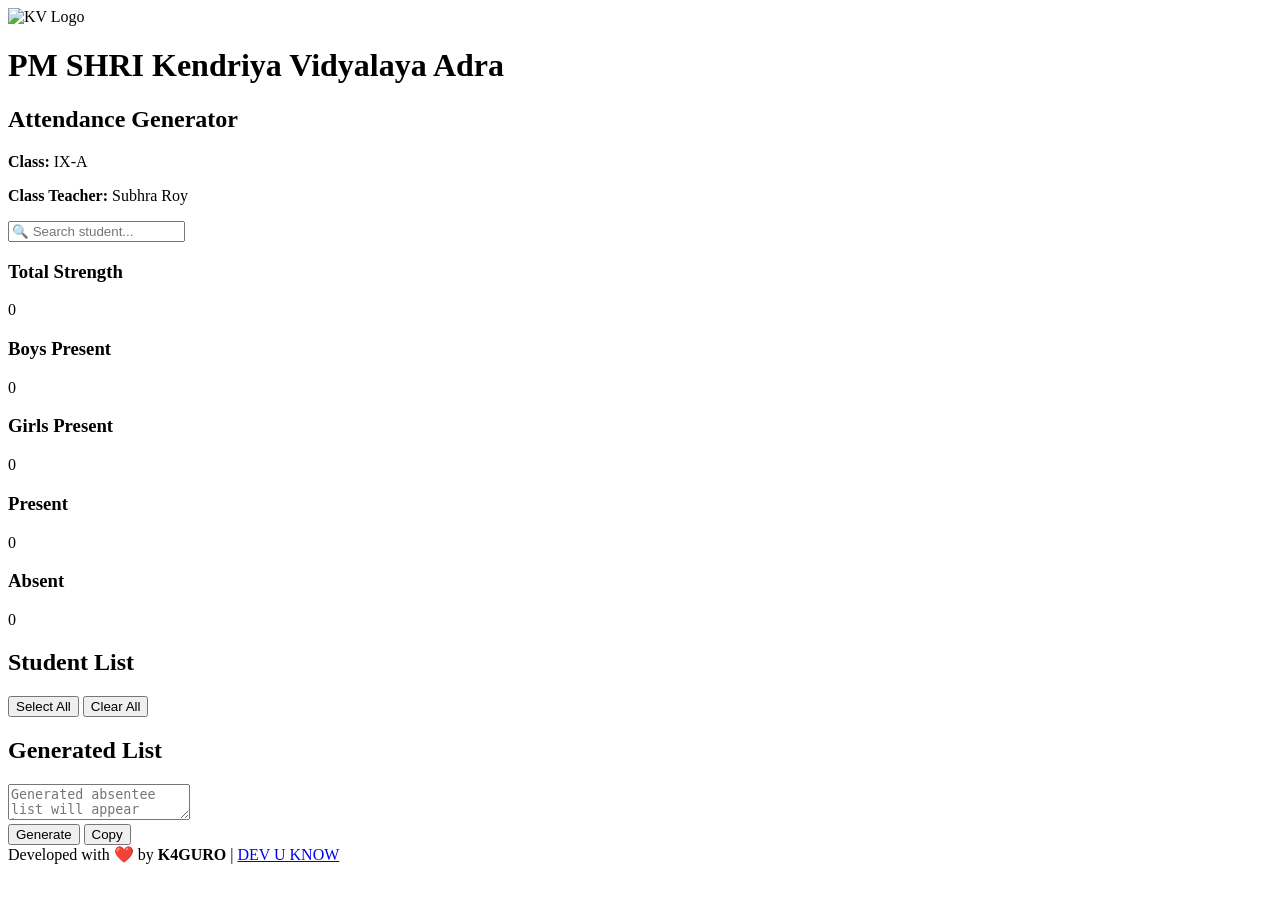
==== 11A/index.html @ 5da1c48c "Create index.html" ====
<!DOCTYPE html>
<html lang="en">

<head>
    <meta charset="UTF-8">
    <meta name="viewport" content="width=device-width, initial-scale=1.0">
    <title>Attendance Generator</title>

    <!-- Google Font -->
    <link href="https://fonts.googleapis.com/css2?family=Poppins:wght@300;400;500;600;700&display=swap"
        rel="stylesheet">

    <!-- CSS -->
    <link rel="stylesheet" href="style.css">
</head>

<body>

    <div class="container">

        <!-- Header -->
        <header>
            <div class="header-top">
                <div class="logo-section">
                    <img src="logo.png" id="schoolLogo" alt="KV Logo">
                    <div>

                        <h1>PM SHRI Kendriya Vidyalaya Adra</h1>

                        <h2>Attendance Generator</h2>

                        <p id="className">
                            <strong>Class:</strong> IX-A
                        </p>

                        <p id="teacherName">
                            <strong>Class Teacher:</strong> Subhra Roy
                        </p>

                        <p id="dateTime"></p>

                    </div>
                </div>
            </div>
        </header>

        <!-- Search -->
        <div class="search-box">
            <input type="text" id="searchInput" placeholder="🔍 Search student...">
        </div>

        <!-- Statistics -->
        <div class="stats">

            <div class="card">
                <h3>Total Strength</h3>
                <span id="totalStudents">0</span>
            </div>

            <div class="card">
                <h3>Boys Present</h3>
                <span id="boysPresent">0</span>
            </div>

            <div class="card">
                <h3>Girls Present</h3>
                <span id="girlsPresent">0</span>
            </div>

            <div class="card">
                <h3>Present</h3>
                <span id="presentCount">0</span>
            </div>

            <div class="card">
                <h3>Absent</h3>
                <span id="absentCount">0</span>
            </div>

        </div>

        <!-- Main Content -->
        <div class="main-content">

            <!-- Student List -->
            <section class="student-panel">

                <div class="panel-header">
                    <h2>Student List</h2>

                    <div class="panel-buttons">
                        <button id="selectAllBtn">Select All</button>
                        <button id="clearAllBtn">Clear All</button>
                    </div>
                </div>

                <div id="studentList" class="student-list">
                    <!-- Students will be added here using JavaScript -->
                </div>

            </section>

            <!-- Result Panel -->
            <section class="result-panel">

                <div class="panel-header">
                    <h2>Generated List</h2>
                </div>

                <textarea id="resultBox" readonly placeholder="Generated absentee list will appear here..."></textarea>

                <div class="result-buttons">
                    <button id="generateBtn">Generate</button>
                    <button id="copyBtn">Copy</button>
                </div>

            </section>

        </div>

    </div>

    <script src="script.js"></script>
    <div id="toast"></div>

    <footer>
        Developed with ❤️ by <strong>K4GURO</strong> | 
        
        <a href="https://k4guro.github.io/WebIntroduction/"
        target="_blank"
        rel="noopener noreferrer">
        DEV U KNOW
        </a>

    </footer>

</body>

</html>
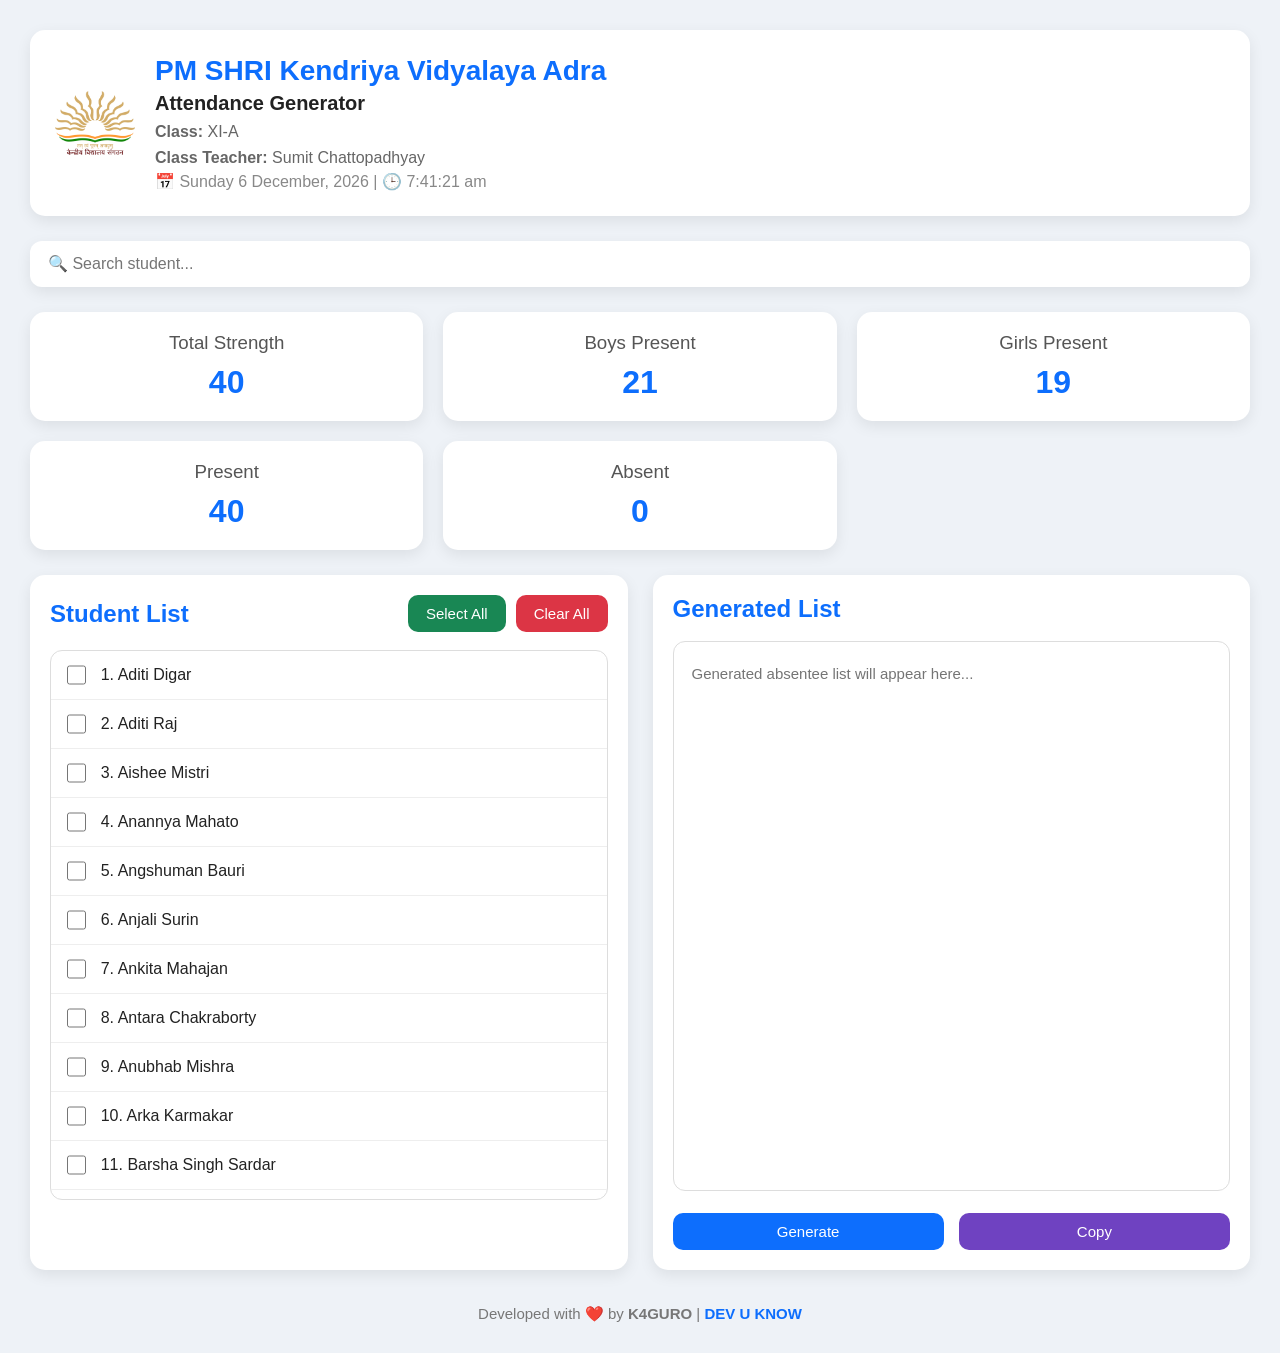
==== commit 8df4cb4d: "Update index.html" ====
--- a/11A/index.html
+++ b/11A/index.html
@@ -30,11 +30,11 @@
                         <h2>Attendance Generator</h2>
 
                         <p id="className">
-                            <strong>Class:</strong> IX-A
+                            <strong>Class:</strong> XI-A
                         </p>
 
                         <p id="teacherName">
-                            <strong>Class Teacher:</strong> Subhra Roy
+                            <strong>Class Teacher:</strong> Sumit Chattopadhyay 
                         </p>
 
                         <p id="dateTime"></p>
--- a/11A/style.css
+++ b/11A/style.css
@@ -0,0 +1,496 @@
+/* ===========================
+   Google Font
+=========================== */
+
+*{
+    margin:0;
+    padding:0;
+    box-sizing:border-box;
+    font-family:'Poppins',sans-serif;
+}
+
+/* ===========================
+   Body
+=========================== */
+
+body{
+    background:#eef2f7;
+    color:#222;
+    min-height:100vh;
+    padding:30px;
+}
+
+/* ===========================
+   Container
+=========================== */
+
+.container{
+    max-width:1400px;
+    margin:auto;
+}
+
+/* ===========================
+   Header
+=========================== */
+
+header{
+
+    background:white;
+
+    padding:25px;
+
+    border-radius:15px;
+
+    box-shadow:0 5px 15px rgba(0,0,0,.08);
+
+    margin-bottom:25px;
+
+}
+
+.header-top{
+
+    display:flex;
+
+    align-items:center;
+
+    justify-content:flex-start;
+
+}
+
+.logo-section{
+
+    display:flex;
+
+    align-items:center;
+
+    gap:20px;
+
+}
+
+#schoolLogo{
+
+    width:80px;
+
+    height:80px;
+
+    object-fit:contain;
+
+}
+
+.logo-section h1{
+
+    color:#0d6efd;
+
+    font-size:28px;
+
+}
+
+.logo-section h2{
+
+    margin-top:5px;
+
+    font-size:20px;
+
+}
+
+#className{
+
+    margin-top:8px;
+
+    color:#666;
+
+    font-weight:500;
+
+}
+
+#teacherName{
+
+    margin-top:8px;
+
+    color:#666;
+
+    font-weight:500;
+
+}
+
+#toast{
+
+    position:fixed;
+
+    bottom:30px;
+
+    right:30px;
+
+    background:#198754;
+
+    color:white;
+
+    padding:15px 25px;
+
+    border-radius:10px;
+
+    font-size:15px;
+
+    opacity:0;
+
+    transform:translateY(20px);
+
+    transition:.35s;
+
+    pointer-events:none;
+
+    box-shadow:0 10px 25px rgba(0,0,0,.2);
+
+}
+
+#toast.show{
+
+    opacity:1;
+
+    transform:translateY(0);
+
+}
+
+#dateTime{
+
+    color:#888;
+
+    margin-top:5px;
+
+}
+
+header h1{
+    font-size:2rem;
+    color:#0d6efd;
+}
+
+header p{
+    margin-top:8px;
+    color:#666;
+}
+
+/* ===========================
+   Search Box
+=========================== */
+
+.search-box{
+    margin-bottom:25px;
+}
+
+.search-box input{
+    width:100%;
+    padding:14px 18px;
+    font-size:16px;
+    border:none;
+    outline:none;
+    border-radius:12px;
+    background:white;
+    box-shadow:0 5px 15px rgba(0,0,0,.08);
+}
+
+/* ===========================
+   Statistics
+=========================== */
+
+.stats{
+    display:grid;
+    grid-template-columns:repeat(3,1fr);
+    gap:20px;
+    margin-bottom:25px;
+}
+
+.card{
+    background:white;
+    padding:20px;
+    border-radius:15px;
+    text-align:center;
+    box-shadow:0 5px 15px rgba(0,0,0,.08);
+}
+
+.card h3{
+    font-weight:500;
+    color:#555;
+    margin-bottom:10px;
+}
+
+.card span{
+    font-size:2rem;
+    font-weight:600;
+    color:#0d6efd;
+}
+
+/* ===========================
+   Main Layout
+=========================== */
+
+.main-content{
+    display:grid;
+    grid-template-columns:1fr 1fr;
+    gap:25px;
+}
+
+/* ===========================
+   Panels
+=========================== */
+
+.student-panel,
+.result-panel{
+    background:white;
+    border-radius:15px;
+    box-shadow:0 5px 15px rgba(0,0,0,.08);
+    padding:20px;
+}
+
+/* ===========================
+   Panel Header
+=========================== */
+
+.panel-header{
+    display:flex;
+    justify-content:space-between;
+    align-items:center;
+    margin-bottom:18px;
+}
+
+.panel-header h2{
+    color:#0d6efd;
+}
+
+.panel-buttons{
+    display:flex;
+    gap:10px;
+}
+
+/* ===========================
+   Buttons
+=========================== */
+
+button{
+    cursor:pointer;
+    border:none;
+    border-radius:10px;
+    padding:10px 18px;
+    font-size:15px;
+    transition:.25s;
+}
+
+button:hover{
+    transform:translateY(-2px);
+}
+
+/* Select All */
+
+#selectAllBtn{
+    background:#198754;
+    color:white;
+}
+
+#selectAllBtn:hover{
+    background:#157347;
+}
+
+/* Clear */
+
+#clearAllBtn{
+    background:#dc3545;
+    color:white;
+}
+
+#clearAllBtn:hover{
+    background:#bb2d3b;
+}
+
+/* Generate */
+
+#generateBtn{
+    background:#0d6efd;
+    color:white;
+}
+
+#generateBtn:hover{
+    background:#0b5ed7;
+}
+
+/* Copy */
+
+#copyBtn{
+    background:#6f42c1;
+    color:white;
+}
+
+#copyBtn:hover{
+    background:#5b35a5;
+}
+
+/* ===========================
+   Student List
+=========================== */
+
+.student-list{
+    max-height:550px;
+    overflow-y:auto;
+    border:1px solid #ddd;
+    border-radius:12px;
+}
+
+/* Scrollbar */
+
+.student-list::-webkit-scrollbar{
+    width:8px;
+}
+
+.student-list::-webkit-scrollbar-thumb{
+    background:#bbb;
+    border-radius:10px;
+}
+
+/* ===========================
+   Absent Student
+=========================== */
+
+.student-item.absent{
+    background:#ffe5e5;
+    border-left:5px solid #dc3545;
+}
+
+.student-item.absent input[type="checkbox"]{
+    accent-color:#dc3545;
+}
+
+.student-item.absent label{
+    color:#b02a37;
+    font-weight:600;
+}
+
+.student-item{
+    display:flex;
+    align-items:center;
+    padding:14px 16px;
+    border-bottom:1px solid #eee;
+    transition:.2s;
+}
+
+.student-item:hover{
+    background:#f7f9fc;
+}
+
+.student-item:last-child{
+    border-bottom:none;
+}
+
+.student-item input{
+    width:20px;
+    height:20px;
+    cursor:pointer;
+    margin-right:15px;
+}
+
+.student-item label{
+    width:100%;
+    cursor:pointer;
+}
+
+/* ===========================
+   Result Box
+=========================== */
+
+#resultBox{
+    width:100%;
+    height:550px;
+    resize:none;
+    padding:18px;
+    border-radius:12px;
+    border:1px solid #ddd;
+    outline:none;
+    font-size:15px;
+    line-height:1.8;
+}
+
+/* ===========================
+   Result Buttons
+=========================== */
+
+.result-buttons{
+    margin-top:18px;
+    display:flex;
+    gap:15px;
+}
+
+.result-buttons button{
+    flex:1;
+}
+
+/* ===========================
+   Responsive
+=========================== */
+
+@media(max-width:1000px){
+
+    .main-content{
+        grid-template-columns:1fr;
+    }
+
+    .student-list,
+    #resultBox{
+        height:400px;
+    }
+
+}
+
+@media(max-width:700px){
+
+    body{
+        padding:15px;
+    }
+
+    .stats{
+        grid-template-columns:1fr;
+    }
+
+    .panel-header{
+        flex-direction:column;
+        align-items:flex-start;
+        gap:15px;
+    }
+
+    .panel-buttons{
+        width:100%;
+    }
+
+    .panel-buttons button{
+        flex:1;
+    }
+
+    .result-buttons{
+        flex-direction:column;
+    }
+
+    header h1{
+        font-size:1.6rem;
+    }
+
+}
+
+footer{
+
+    margin-top:35px;
+
+    text-align:center;
+
+    color:#777;
+
+    font-size:15px;
+
+}
+
+footer a{
+    color:#0d6efd;
+    text-decoration:none;
+    font-weight:600;
+    transition:0.3s;
+}
+
+footer a:hover{
+    color:#084298;
+    text-decoration:underline;
+                               }
